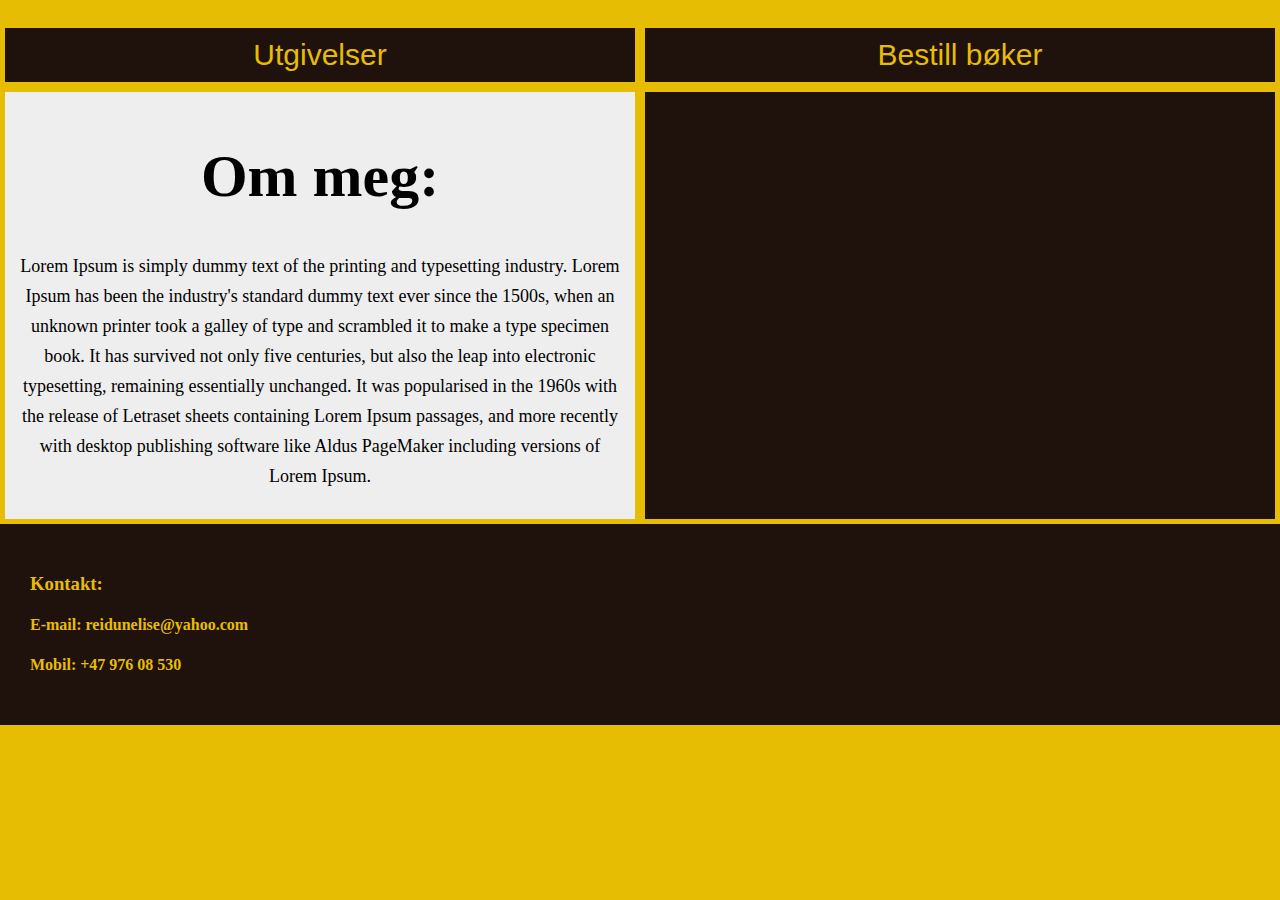
==== index.html @ f1318311 "y" ====
<!DOCTYPE html>
<html>
<head>
    <meta charset="utf-8">
    <title>Forside</title>
</head>
<link rel="stylesheet" href="styles.css">
<body class="removeBorder" style="background-color:#e7bd03;">
    <img src="Assets/Front.png" alt="" width="100%">
    <div class="spacing"></div>
    <div class="flex-container">
        <button class="flex-item-left lift button" onclick="openUtgivelser()">
            Utgivelser
        </button>
        <button class="flex-item-right lift button" onclick="openBestillBøker()">
            Bestill bøker
        </button>
    </div>

    <div class="flex-container">
        <div class="lift flex-item-left"  style="background-color: #eeeeee; color: black; ">
            <h1>
                Om meg:
            </h2>
            <p>
                Lorem Ipsum is simply dummy text of the printing and typesetting industry. Lorem Ipsum has been the industry's standard dummy text ever since the 1500s, when an unknown printer took a galley of type and scrambled it to make a type specimen book. It has survived not only five centuries, but also the leap into electronic typesetting, remaining essentially unchanged. It was popularised in the 1960s with the release of Letraset sheets containing Lorem Ipsum passages, and more recently with desktop publishing software like Aldus PageMaker including versions of Lorem Ipsum.
            </p>
        </div>

        <div class="flex-item-right lift">
            
        </div>
    </div>

    <div class="bottom" style="padding: 30px;">
        <h3>
            Kontakt:
        </h3> 
        <h4>
            E-mail: reidunelise@yahoo.com
        </h4>
        <h4>
            Mobil: +47 976 08 530
        </h4>

    </div>
</body>
<script>
    function openUtgivelser(){
        window.location.href = "Utgivelser.html"
    }
    function openBestillBøker(){
        window.location.href = "Bestill.html"
    }
</script>
</html>
---- styles.css ----
/* Style inputs, select elements and textareas */
input[type=text], select, textarea{
    width: 100%;
    padding: 12px;
    border: 1px solid #ccc;
    border-radius: 4px;
    box-sizing: border-box;
    resize: vertical;
  }
  
  /* Style the label to display next to the inputs */
  label {
    padding: 12px 12px 12px 0;
    display: inline-block;
  }
  
  /* Style the submit button */
  input[type=submit] {
    background-color: #04AA6D;
    color: white;
    padding: 12px 20px;
    border: none;
    border-radius: 4px;
    cursor: pointer;
    float: right;
  }
  
  /* Style the container */
  .container {
    border-radius: 5px;
    background-color: #f2f2f2;
    padding: 20px;
  }

  /* Style the container */
  .container1 {
    border-radius: 5px;
    background-color: #f2f2f2;
    padding: 20px;
  }
  
  /* Floating column for labels: 25% width */
  .col-25 {
    float: left;
    width: 25%;
    margin-top: 6px;
    text-align: start;
    font-size: medium;
  }
  
  /* Floating column for inputs: 75% width */
  .col-75 {
    float: left;
    width: 75%;
    margin-top: 6px;
  }
  
  /* Clear floats after the columns */
  .row:after {
    content: "";
    display: table;
    clear: both;
  }
  
  /* Responsive layout - when the screen is less than 600px wide, make the two columns stack on top of each other instead of next to each other */
  @media screen and (max-width: 600px) {
    .col-25, .col-75, input[type=submit] {
      width: 100%;
      margin-top: 0;
    }
  }

  body {
    font-family: 'Merriweather', serif;
    justify-content: center;
  }
  .lift{
      color: #e7bd03;
      background-color: #1f110b;
      border: 5px solid #e7bd03;
  }
  
  .textbox{
      margin: 100px 15px;
      max-width: 670px;
    
    @media screen and (min-width: 600px){ 
      padding: 0 30px;
    }
  }
  * {
    box-sizing: border-box;
  }
  .removeBorder{
      margin: 0;
  }
  
  .button{
      cursor: pointer;
      font-size: 30px;
  }
  .flex-container {
      display: flex;
      flex-wrap: wrap;
      font-size: 30px;
      text-align: center;
  }

  .flex-container1 {
    display: flex;
    flex-wrap: wrap;
    font-size: 30px;
    text-align: center;
    flex-direction: row-reverse;
}
  
  .flex-item-left {
    padding: 10px;
    flex: 50%;
  }
  
  .flex-item-right {
    padding: 10px;
    flex: 50%;
  }

  .left{
    padding: 10px;
    left: 10px;
  }
  
  .spacing{
      height: 5px;
      width: 100%;
  }
  
  .bottom{
      color: #e7bd03;
      background-color: #1f110b;
      width: 100%;
  }
  
  p {
    font-size: 16px;
    line-height: 26px;
    word-wrap: break-word;
    overflow-wrap: break-word;
    hyphens: auto;
    
    @media screen and (min-width: 600px){ 
      font-size: 18px;
      line-height: 30px;
    }
  }
  
  @media (max-width: 800px) {
    .flex-item-right, .flex-item-left {
      flex: 100%;
    }
  }

  .fillmid{
    width: 100%;
}

.thumbnail-container{
  position: relative;
  display: flex;
  flex-wrap: wrap;
  height: 300px;
  min-width: 500px;
  max-width: 500px;
  width: 90%;
  color: #e7bd03;
  background-color: #1f110b;
}

.thumbnail{
  height: 300px;
  padding: 10px;
}

.number_of_items{
  font-size: xx-large;
  width: 60px;
  height: 40px;
  text-align:center;
}

/* Chrome, Safari, Edge, Opera */
input::-webkit-outer-spin-button,
input::-webkit-inner-spin-button {
  -webkit-appearance: none;
  margin: 0;
}

/* Firefox */
input[type=number] {
  -moz-appearance: textfield;
}

.add_and_subtract_container{
  right: 10px;
  bottom: 10px;
  position:absolute;
}

.plus_and_minus_buttons{
  height: 40px;
  width: 30px;
  vertical-align: bottom;
}

.valuta{
  text-align: right;
}

.shopping_item{
  background-color: transparent;
  border-bottom: black dotted;
}
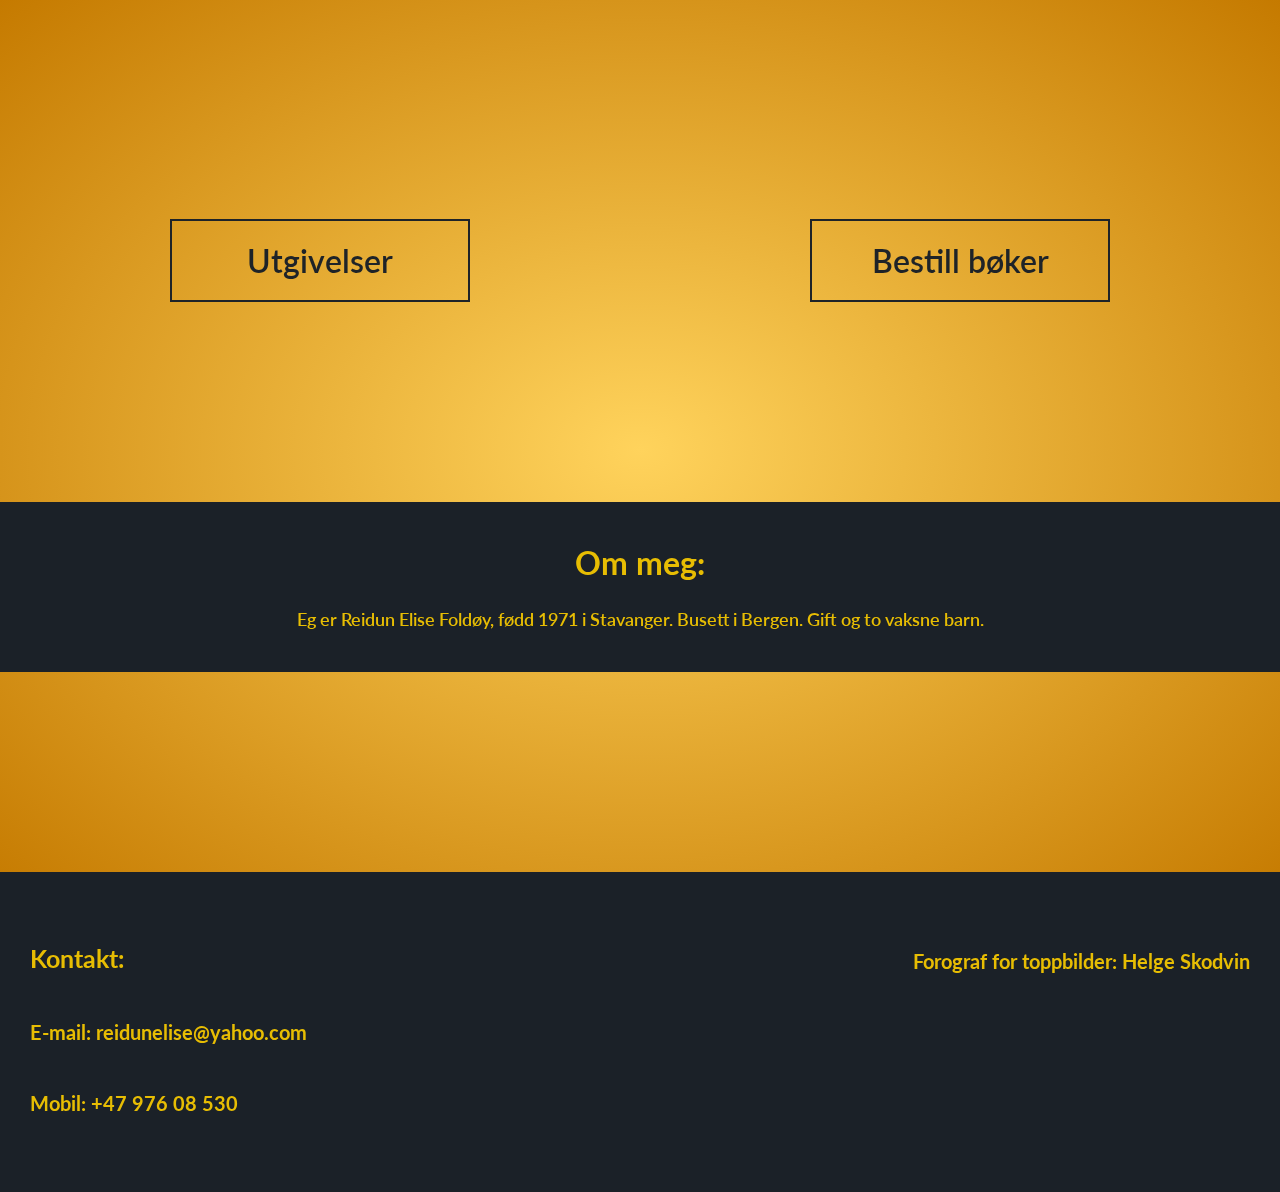
==== commit 1b7714b6: "Update index.html" ====
--- a/index.html
+++ b/index.html
@@ -4,45 +4,73 @@
     <meta charset="utf-8">
     <title>Forside</title>
 </head>
+    <style>
+    @import url('https://fonts.googleapis.com/css2?family=Lato:wght@100&display=swap');
+    </style>
 <link rel="stylesheet" href="styles.css">
-<body class="removeBorder" style="background-color:#e7bd03;">
+<body class="removeBorder" style="font-family: 'Lato', sans-serif; font-weight: 600;">
     <img src="Assets/Front.png" alt="" width="100%">
     <div class="spacing"></div>
+
     <div class="flex-container">
-        <button class="flex-item-left lift button" onclick="openUtgivelser()">
-            Utgivelser
-        </button>
-        <button class="flex-item-right lift button" onclick="openBestillBøker()">
-            Bestill bøker
-        </button>
+        <div class="flex-item-left" onclick="openUtgivelser()">
+            <button class="lift button">
+                Utgivelser
+            </button>
+        </div>
+        <div class="flex-item-left" onclick="openBestillBøker()">
+            <button class="lift button">
+                Bestill bøker
+            </button>
+        </div>
     </div>
 
+    <div class="spacing"></div>
+
+    <div class="lift">
+        <h1 style="text-align: center;">
+            Om meg:
+        </h1>
+        <p style="text-align: center;">
+            Eg er Reidun Elise Foldøy, fødd 1971 i Stavanger. Busett i Bergen. Gift og to vaksne barn.
+        </p>
+    </div>
+
+    
+
+    
+
     <div class="flex-container">
-        <div class="lift flex-item-left"  style="background-color: #eeeeee; color: black; ">
-            <h1>
-                Om meg:
-            </h2>
-            <p>
-                Lorem Ipsum is simply dummy text of the printing and typesetting industry. Lorem Ipsum has been the industry's standard dummy text ever since the 1500s, when an unknown printer took a galley of type and scrambled it to make a type specimen book. It has survived not only five centuries, but also the leap into electronic typesetting, remaining essentially unchanged. It was popularised in the 1960s with the release of Letraset sheets containing Lorem Ipsum passages, and more recently with desktop publishing software like Aldus PageMaker including versions of Lorem Ipsum.
-            </p>
-        </div>
+        
 
         <div class="flex-item-right lift">
             
         </div>
     </div>
 
+    <div class="spacing">
+
+    </div>
+
     <div class="bottom" style="padding: 30px;">
-        <h3>
-            Kontakt:
-        </h3> 
-        <h4>
-            E-mail: reidunelise@yahoo.com
-        </h4>
-        <h4>
-            Mobil: +47 976 08 530
-        </h4>
-
+        <div class="flex-container">
+            <div class="flex-item-left" style="text-align: start;">
+                <h5>
+                    Kontakt:
+                </h5> 
+                <h6>
+                    E-mail: reidunelise@yahoo.com
+                </h6>
+                <h6>
+                    Mobil: +47 976 08 530
+                </h6>
+            </div>
+            <div class="flex-item-left" style="text-align: end;">
+                <h6>
+                    Forograf for toppbilder: Helge Skodvin
+                </h6> 
+            </div>
+        </div>
     </div>
 </body>
 <script>
--- a/styles.css
+++ b/styles.css
@@ -28,7 +28,7 @@
   /* Style the container */
   .container {
     border-radius: 5px;
-    background-color: #f2f2f2;
+    background-color: transparent;
     padding: 20px;
   }
 
@@ -71,14 +71,21 @@
   }
 
   body {
-    font-family: 'Merriweather', serif;
-    justify-content: center;
-  }
-  .lift{
-      color: #e7bd03;
-      background-color: #1f110b;
-      border: 5px solid #e7bd03;
-  }
+    background-color: #e7bd03;
+    background: radial-gradient(#ffd35c, #c57a00);
+    height: 100%;
+    margin: 0;
+    z-index: 0;
+    background-repeat: no-repeat;
+    background-attachment: fixed;
+    transform: translateZ(0px);
+  }
+.lift{
+  padding-top: 20px;
+  padding-bottom: 20px;
+  color: #e7bd03;
+  background-color: #1b2128;
+}
   
   .textbox{
       margin: 100px 15px;
@@ -96,14 +103,48 @@
   }
   
   .button{
-      cursor: pointer;
-      font-size: 30px;
-  }
+    border: #1e2328 solid 2px;
+    color:#1e2328;
+    font-size: xx-large;
+    font-weight: 600;
+    background-color: transparent;
+    font-family: inherit;
+    padding-top: 20px;
+    padding-bottom: 20px;
+    width: 300px;
+    cursor: pointer;
+  
+    @media screen and (-ms-high-contrast: active) {
+      border: 2px solid currentcolor;
+    }
+  }
+
+  .small-button{
+    border: #1e2328 solid 2px;
+    color:#e7bd03;
+    font-size: small;
+    font-weight: 600;
+    height: 40px;
+    margin-right: 10px;
+    background-color: #1b2128;
+    font-family: inherit;
+    padding-top: 10px;
+    padding-bottom: 10px;
+    width: 120px;
+    cursor: pointer;
+  
+    @media screen and (-ms-high-contrast: active) {
+      border: 2px solid currentcolor;
+    }
+  }
+
   .flex-container {
       display: flex;
       flex-wrap: wrap;
       font-size: 30px;
       text-align: center;
+      height: 100%;
+      width: 100%;
   }
 
   .flex-container1 {
@@ -115,28 +156,33 @@
 }
   
   .flex-item-left {
-    padding: 10px;
+    padding: 0px;
     flex: 50%;
   }
   
   .flex-item-right {
-    padding: 10px;
+    padding: 0px;
     flex: 50%;
   }
 
   .left{
     padding: 10px;
-    left: 10px;
+    left: 0px;
   }
   
   .spacing{
-      height: 5px;
+      height: 200px;
       width: 100%;
   }
+
+  .small-spacing{
+    height: 100px;
+    width: 100%;
+}
   
   .bottom{
       color: #e7bd03;
-      background-color: #1f110b;
+      background-color: #1b2128;
       width: 100%;
   }
   
@@ -165,19 +211,25 @@
 
 .thumbnail-container{
   position: relative;
-  display: flex;
-  flex-wrap: wrap;
-  height: 300px;
+  height: 304px;
   min-width: 500px;
   max-width: 500px;
-  width: 90%;
-  color: #e7bd03;
-  background-color: #1f110b;
+  width: 500px;
+  color: #1b2128;
+  background-color: transparent;
+  border: 2px solid #1b2128;
 }
 
 .thumbnail{
+  width: 200px;
   height: 300px;
-  padding: 10px;
+  float: left;
+}
+
+.thumtext{
+  width: 295px;
+  height: 200px;
+  float: left;
 }
 
 .number_of_items{
@@ -185,6 +237,7 @@
   width: 60px;
   height: 40px;
   text-align:center;
+  vertical-align: bottom;
 }
 
 /* Chrome, Safari, Edge, Opera */
@@ -209,6 +262,7 @@
   height: 40px;
   width: 30px;
   vertical-align: bottom;
+  cursor: pointer;
 }
 
 .valuta{
@@ -217,5 +271,37 @@
 
 .shopping_item{
   background-color: transparent;
-  border-bottom: black dotted;
+  border-radius: 0px;
+}
+
+.small-margin{
+  margin: 10px 10px 10px 10px;
+}
+
+.medium-margin{
+  margin: 10px 10px 10px 10px;
+}
+
+a {
+  color: #e7bd03;
+}
+
+.center{
+  size: 100%;
+  text-align: center;
+}
+
+.utgivelser-bok-container{
+  margin-left: 10%;
+  margin-right: 10%;
+  background-color: white;
+  width: 79%;
+  height: 600px;
+  position: relative;
+}
+
+.utgivelser-bok-img{
+  height: 600px;
+  width: 400px;
+  float: left;
 }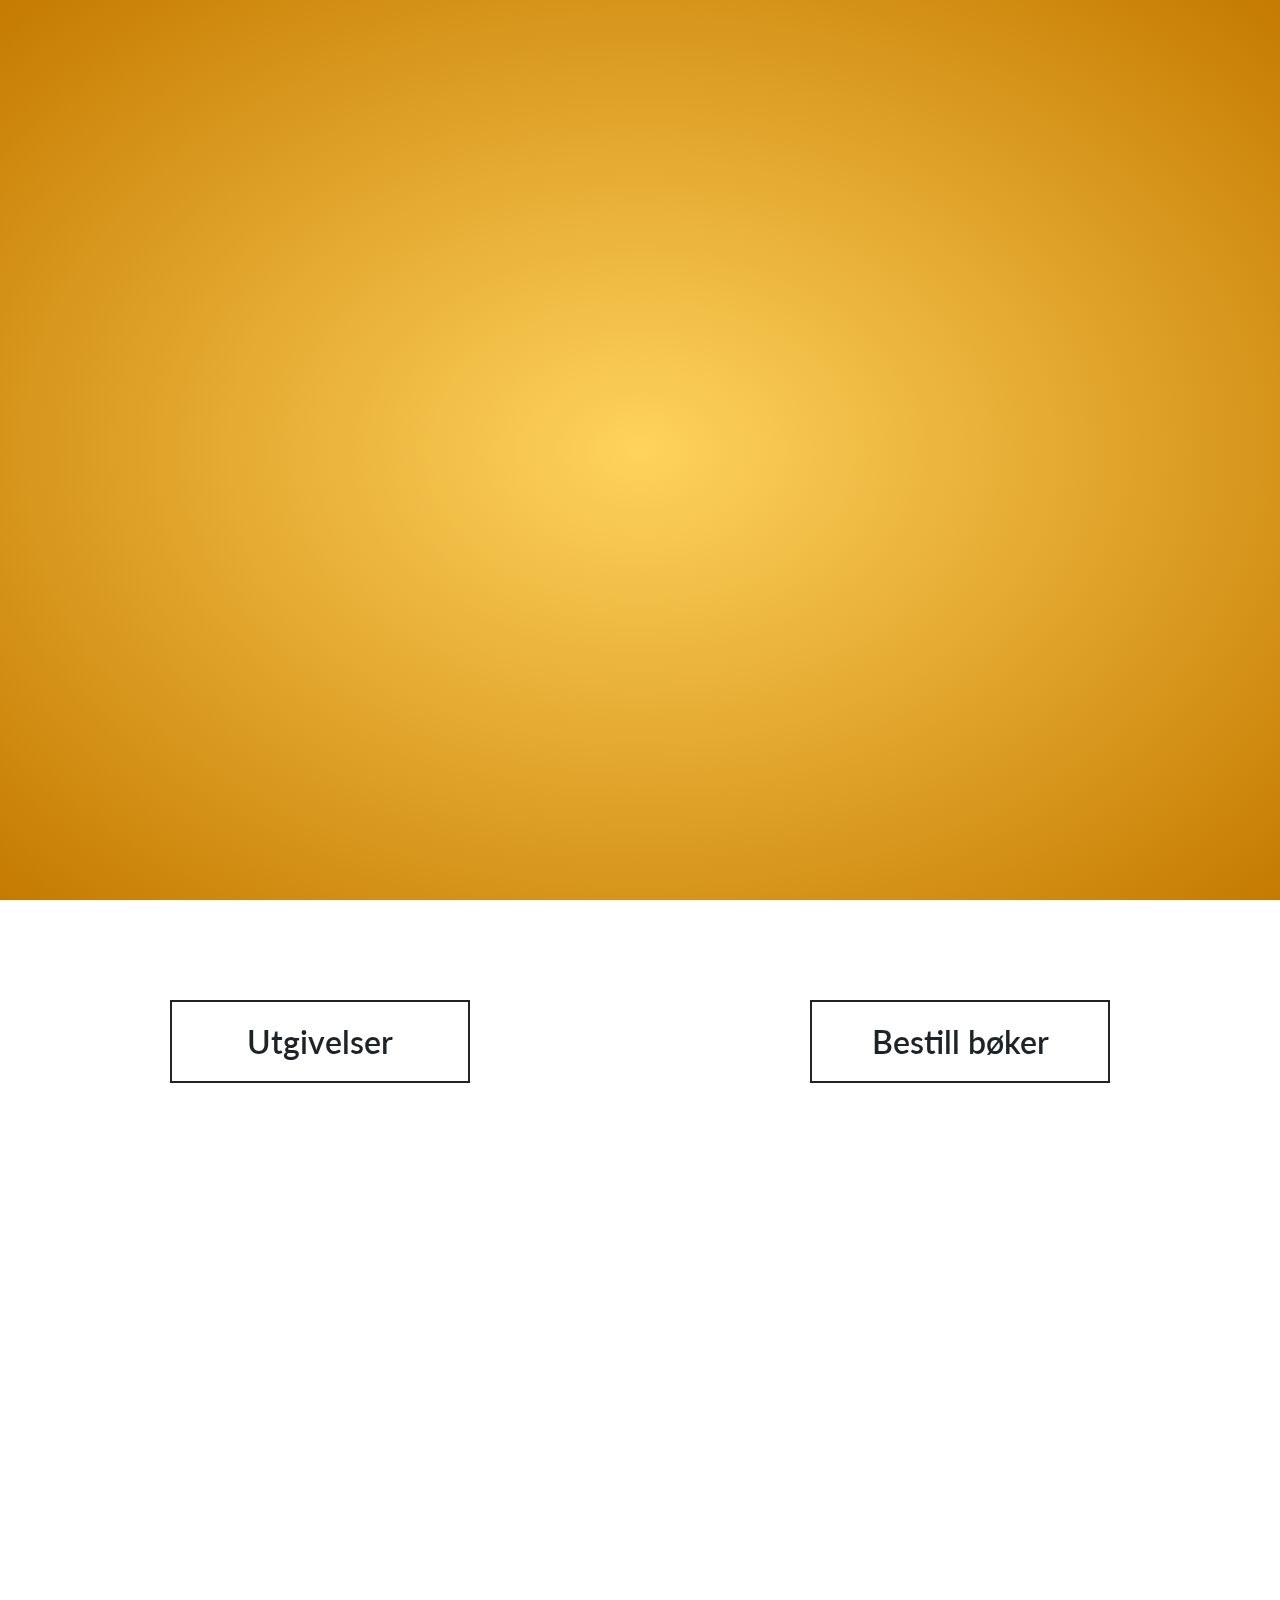
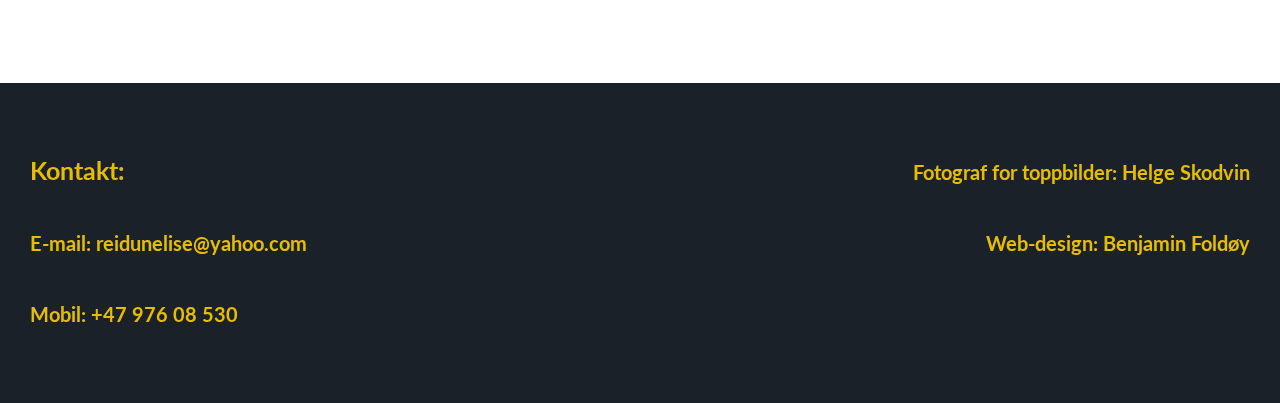
==== commit 6ca09888: "2" ====
--- a/index.html
+++ b/index.html
@@ -9,9 +9,10 @@
     </style>
 <link rel="stylesheet" href="styles.css">
 <body class="removeBorder" style="font-family: 'Lato', sans-serif; font-weight: 600;">
-    <img src="Assets/Front.png" alt="" width="100%">
-    <div class="spacing"></div>
-
+        <div id="frontimagecontainer" class="" style="position: relative; overflow: hidden; width: 100%; height: 1000px;">
+            <img style="position:absolute;" src="Assets/Front.png" alt="" width="100%" id="forsidebilde">
+        </div>
+    <div style="width: 100%; background-color: transparent;" id="underforsidebilde"></div>
     <div class="flex-container">
         <div class="flex-item-left" onclick="openUtgivelser()">
             <button class="lift button">
@@ -26,31 +27,9 @@
     </div>
 
     <div class="spacing"></div>
+    <div class="spacing"></div>
+    <div class="spacing"></div>
 
-    <div class="lift">
-        <h1 style="text-align: center;">
-            Om meg:
-        </h1>
-        <p style="text-align: center;">
-            Eg er Reidun Elise Foldøy, fødd 1971 i Stavanger. Busett i Bergen. Gift og to vaksne barn.
-        </p>
-    </div>
-
-    
-
-    
-
-    <div class="flex-container">
-        
-
-        <div class="flex-item-right lift">
-            
-        </div>
-    </div>
-
-    <div class="spacing">
-
-    </div>
 
     <div class="bottom" style="padding: 30px;">
         <div class="flex-container">
@@ -67,12 +46,16 @@
             </div>
             <div class="flex-item-left" style="text-align: end;">
                 <h6>
-                    Forograf for toppbilder: Helge Skodvin
+                    Fotograf for toppbilder: Helge Skodvin
+                </h6> 
+                <h6>
+                    Web-design: Benjamin Foldøy
                 </h6> 
             </div>
         </div>
     </div>
 </body>
+<script src="elements.js"></script>
 <script>
     function openUtgivelser(){
         window.location.href = "Utgivelser.html"
@@ -80,5 +63,7 @@
     function openBestillBøker(){
         window.location.href = "Bestill.html"
     }
+
+    
 </script>
 </html>--- a/styles.css
+++ b/styles.css
@@ -184,10 +184,11 @@
       color: #e7bd03;
       background-color: #1b2128;
       width: 100%;
+      bottom: 0;
   }
   
   p {
-    font-size: 16px;
+    font-size: 18px;
     line-height: 26px;
     word-wrap: break-word;
     overflow-wrap: break-word;
@@ -304,4 +305,14 @@
   height: 600px;
   width: 400px;
   float: left;
+}
+
+.front-image-container{
+  display: flex;
+  justify-content: center;
+  align-items: center;
+  border: 1px solid black;
+  width: 100%;
+  perspective: 8px;
+  perspective-origin: 50%;
 }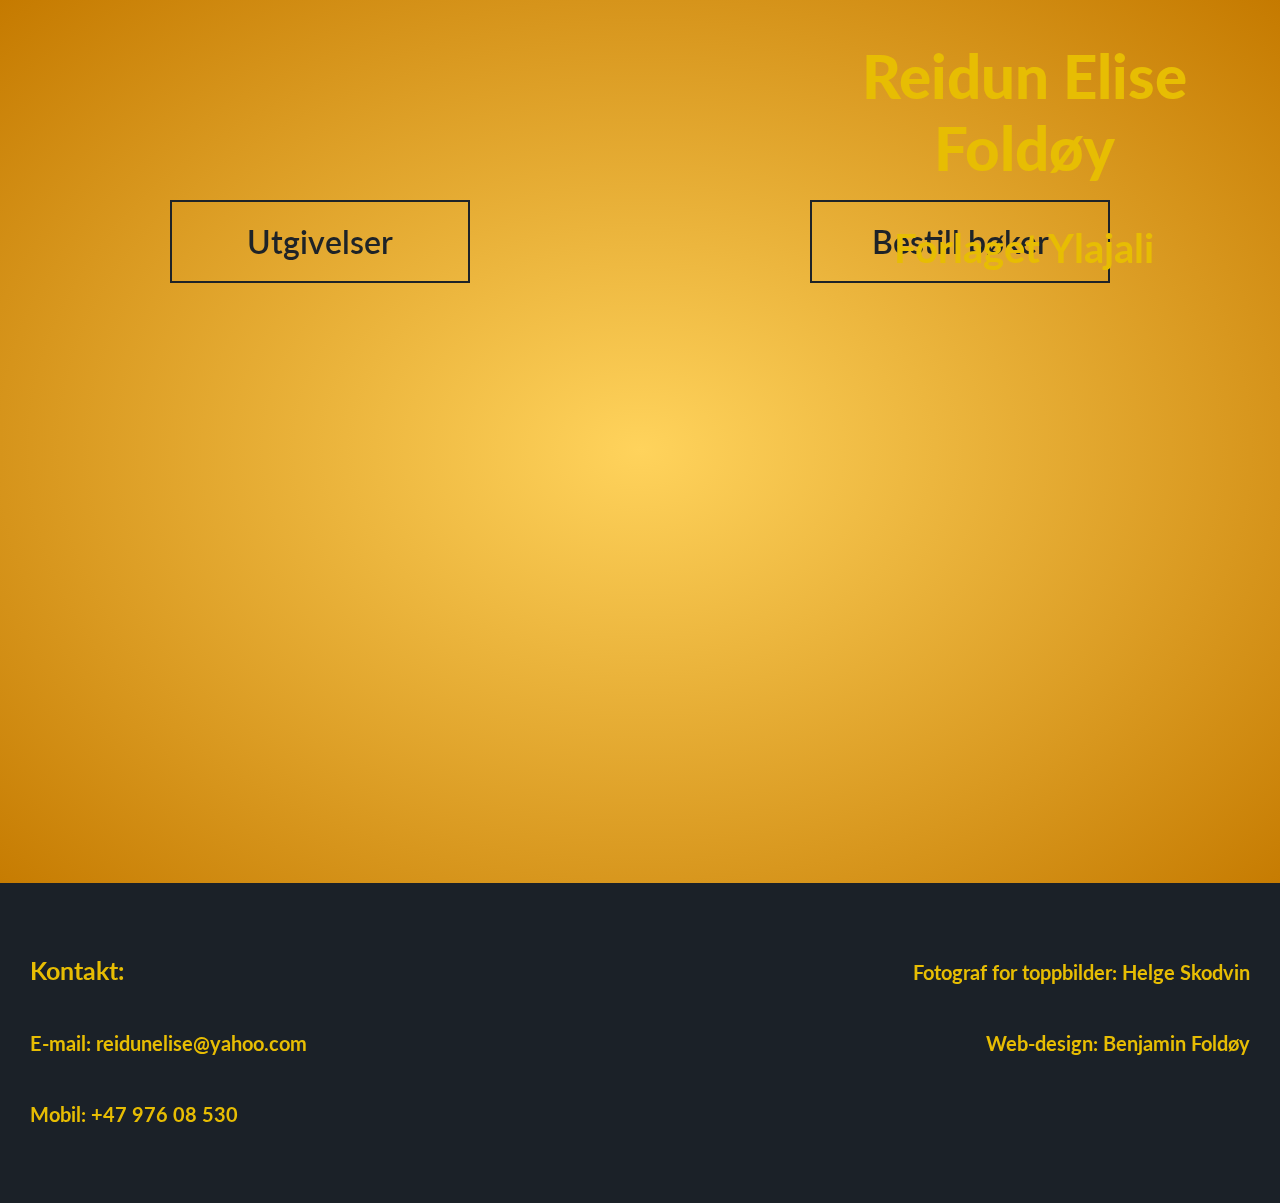
==== commit 86b6f070: "3" ====
--- a/index.html
+++ b/index.html
@@ -9,17 +9,27 @@
     </style>
 <link rel="stylesheet" href="styles.css">
 <body class="removeBorder" style="font-family: 'Lato', sans-serif; font-weight: 600;">
-        <div id="frontimagecontainer" class="" style="position: relative; overflow: hidden; width: 100%; height: 1000px;">
-            <img style="position:absolute;" src="Assets/Front.png" alt="" width="100%" id="forsidebilde">
+        <div  id="frontimagecontainer" class="" style=" width: 100%;">
         </div>
+        <img style="position:fixed; z-index: 2;" src="Assets/Portrett_1.jpg" alt="" width="100%" id="forsidebilde">
+        <div id="reidunelise" style="position:fixed; z-index: 3; margin-left: 60%;">
+            <h1 style="font-size: 60px; color: #e7bd03; text-align: center; font-weight: 900;">
+                Reidun Elise Foldøy
+            </h1>
+    
+            <h1 style="font-size: 40px; color: #e7bd03; text-align: center;">
+                Forlaget Ylajali
+            </h1>
+        </div>
+        
     <div style="width: 100%; background-color: transparent;" id="underforsidebilde"></div>
     <div class="flex-container">
-        <div class="flex-item-left" onclick="openUtgivelser()">
+        <div class="flex-item-left"  onclick="openUtgivelser()"  style="margin-top: 200px;">
             <button class="lift button">
                 Utgivelser
             </button>
         </div>
-        <div class="flex-item-left" onclick="openBestillBøker()">
+        <div class="flex-item-left" onclick="openBestillBøker()"  style="margin-top: 200px;">
             <button class="lift button">
                 Bestill bøker
             </button>
@@ -57,6 +67,7 @@
 </body>
 <script src="elements.js"></script>
 <script>
+    
     function openUtgivelser(){
         window.location.href = "Utgivelser.html"
     }
